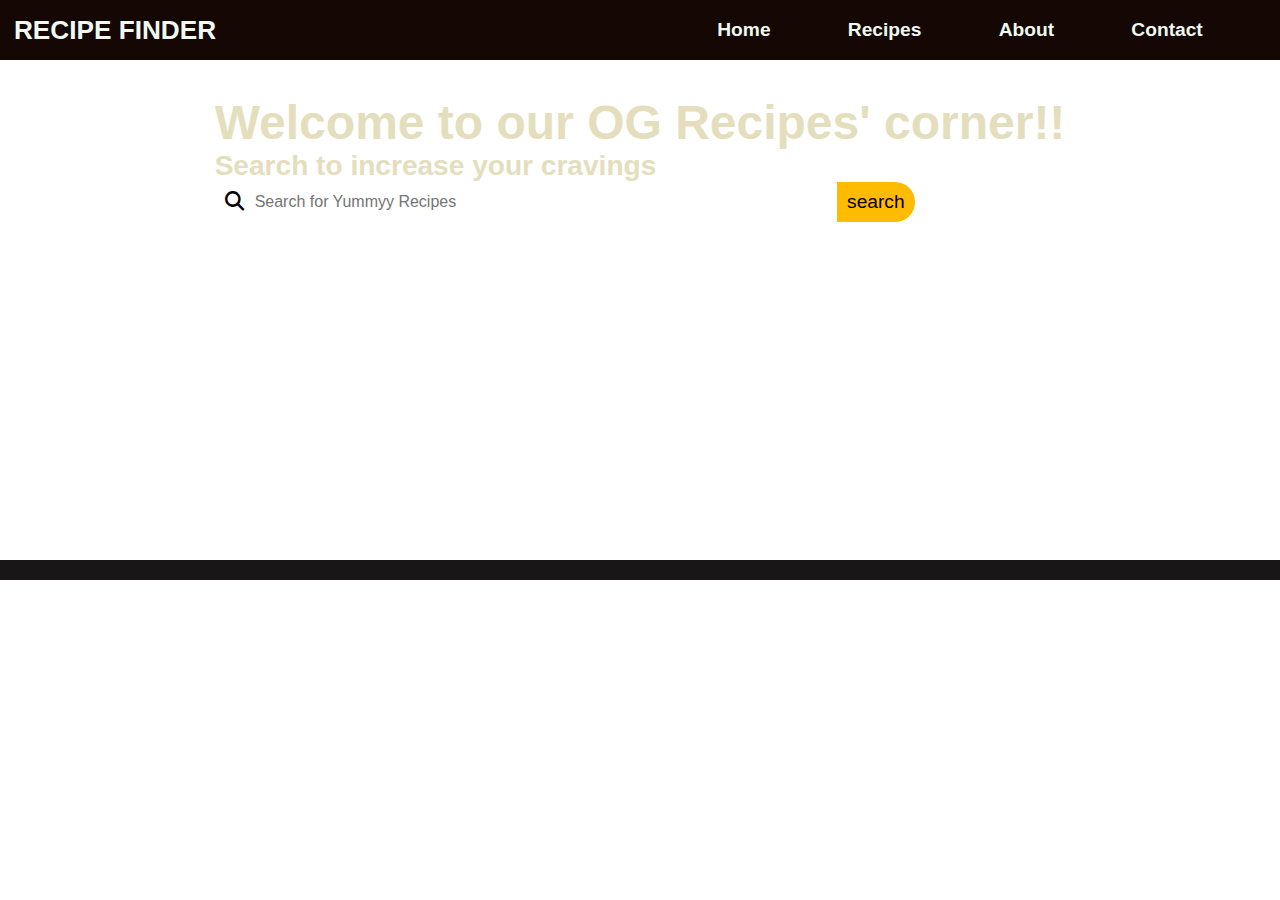
==== recipe.html @ e3face7f "grid created in css, api fetched with img in js" ====
<!DOCTYPE html>
<html lang="en">
<head>
    <meta charset="UTF-8">
    <meta name="viewport" content="width=device-width, initial-scale=1.0">
    <title>RECIPE</title>
    <link rel="stylesheet" href="recipe.css">
    <link rel="stylesheet" href="https://cdnjs.cloudflare.com/ajax/libs/font-awesome/6.5.2/css/all.min.css">
</head>
<body>
    <header>
        <div class="navbar">
            <div class="logo"><h3>RECIPE FINDER</h3></div>
                <div class="nav-list">
                    <li><a href="fhfh">Home</a></li>
                    <li><a href="ttt">Recipes</a></li>
                    <li><a href="tttt">About</a></li>
                    <li><a href="ryryr">Contact</a></li>
                </div>
        </div>
        <div class="hero">
            <div class="herosection">
                <h1>Welcome to our OG Recipes' corner!!</h1>      
                <h3>Search to increase your cravings</h2>
                    <div  id="searchbar" class="x">
                        <a href="project1.html"><div id="mag"><i class="fa-solid fa-magnifying-glass"></i></div></a>
                        <input type="text" placeholder="Search for Yummyy Recipes" id="searchinp">
                        <button type="submit" id="src-btn">search</button>
                    </div>
            </div>
        </div>
    </header>
    <main>
        <section>
            <div class="recipecontainer"></div>
        </section>
    </main>

     <script src="recipe.js"> </script>
</body>
</html>
---- recipe.css ----
*{
    margin: 0px;
    padding: 0px;
    font-family: sans-serif;

}
/* ..........navbar...........*/
.navbar{
    background-color: #140704;
    width: 100%;
    height: 60px;
    display: flex;
    justify-content: space-between;
    align-items: center;
    flex-wrap: nowrap;
}
.logo{
    height: 60px;
    width: 230px;
    color:#EFF9F0;
    font-size: 1.4rem;
    display: flex;
    justify-content: center;
    align-items: center;
}
a{
    color:#EFF9F0;
    text-decoration: none;
}
.nav-list{
    width: 50%;
    height: 60px;
    display: flex;
    justify-content: space-evenly;
    align-items: center;
    color:#EFF9F0;
    list-style: none;
    font-size: 1.2rem;
    font-weight: bold;
}

/* ..........hero...........*/
.hero{
    width:100% ;
    height: 500px;
    display: flex;
    justify-content: center;
    background-image: url(nav.jpg);
    background-size: cover;
    background-repeat: no-repeat;
    background-position: bottom;
    color: #E4DEBD;
} 
.herosection{
    padding-top: 35px;
    font-size: 1.5rem;
}
/* search*/

#searchbar{
    width: 700px;
    height: 40px;
    display: flex;
    background-color: white;
    border-radius: 30px;
}
#mag{
    width: 40px;
    height: 40px;
    color: black;
    font-size: 1.2rem;
    display: flex;
    align-items: center;
    justify-content: center;
    border-top-left-radius: 30px;
    border-bottom-left-radius: 30px;
    border: none;
}
#searchinp{
    width: 100%;
    border: none;
    font-size: 1rem;  
    outline: none;
    
      
}
#src-btn{
    width: 80px;
    height: 40px;
    color: black;
    font-size: 1.2rem;
    background-color: rgb(255, 187, 0);
    display: flex;
    align-items: center;
    justify-content: center;
    border-top-right-radius: 30px;
    border-bottom-right-radius: 30px;
    border: none;
    padding: 10px;
}
#searchbar:hover{
    border: 2px solid rgb(255, 187, 0);

}

.recipecontainer{
    display: grid;
    grid-template-columns : repeat(3, 1fr) ;
    grid-template-rows: repeat(auto, 1fr);
    height: auto;
    width: 100%;
    row-gap: 40px;
    column-gap: 44px;
    background-color: #191618;
    color : #E4DEBD;
    padding-top: 20px;
    justify-items: center;
    
}
.recipe{
    display: flex;
    flex-direction: column;
    background-color: #CC2936;
    border-radius: 5px;
    justify-content: center;
    align-items: center ;
    box-shadow: #140704;
    padding: 8px;
    margin: 10px;
}
.recipe img{
    height: 300px;
    width: auto;
}
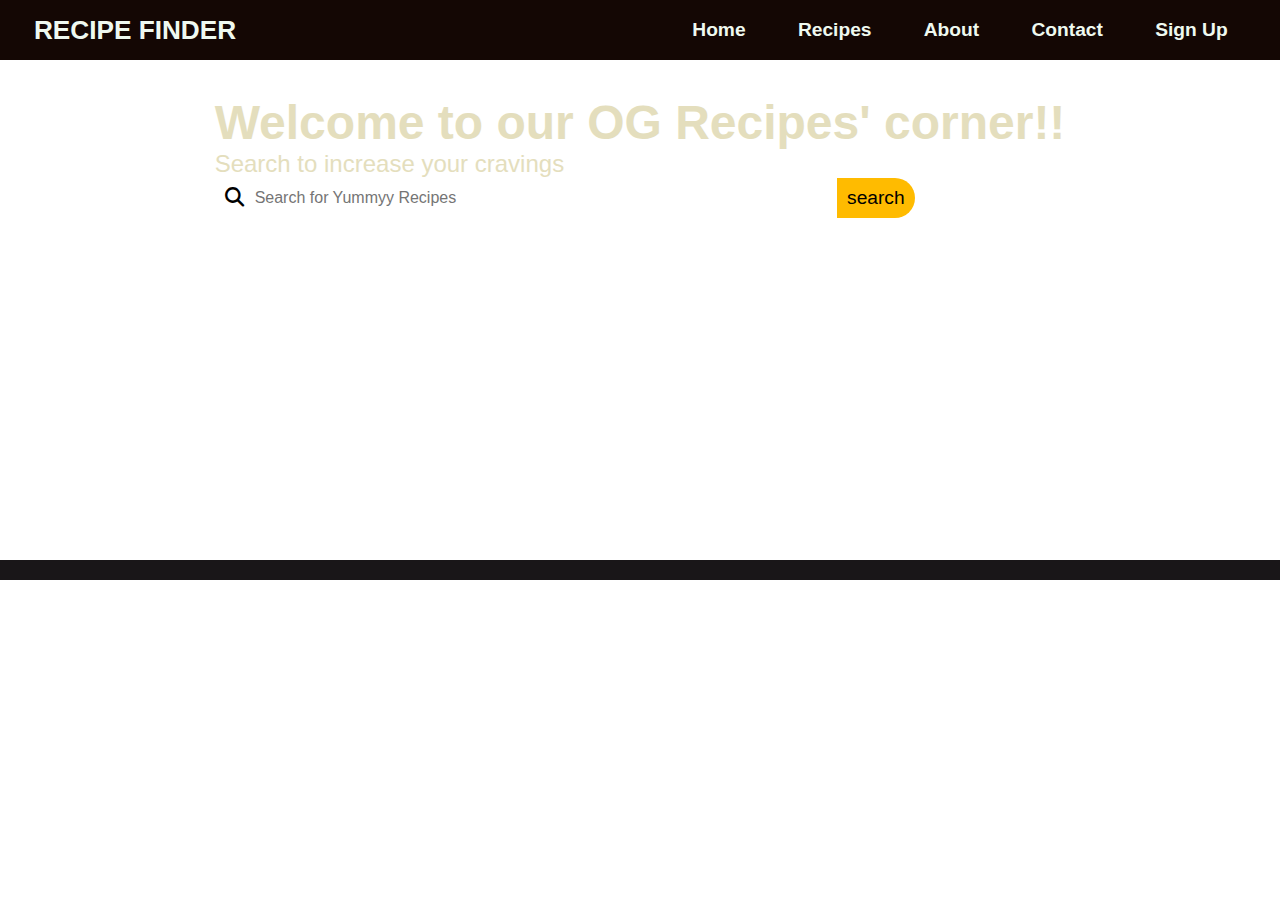
==== commit 795d23bf: "sidebar created, navbar is now responsive" ====
--- a/recipe.html
+++ b/recipe.html
@@ -10,18 +10,32 @@
 <body>
     <header>
         <div class="navbar">
-            <div class="logo"><h3>RECIPE FINDER</h3></div>
+            <div class="logo"><h3>RECIPE  FINDER</h3></div>
                 <div class="nav-list">
+                    <li class="mobilex"><a href="fhfh">Home</a></li>
+                    <li class="mobilex"><a href="ttt">Recipes</a></li>
+                    <li class="mobilex"><a href="tttt">About</a></li>
+                    <li class="mobilex"><a href="ryryr">Contact</a></li>
+                    <li class="mobilex"><a href="ryryr">Sign Up</a></li>
+                    <li id="sidebarbutton"><a href="#"><i class="fa-solid fa-bars"></i></a></li>
+ 
+
+                </div>
+                <div class="sidebar">
+                    <li id="sidebarclosebutton"><a href="#"><i class="fa-solid fa-xmark"></i></a></li>
                     <li><a href="fhfh">Home</a></li>
                     <li><a href="ttt">Recipes</a></li>
                     <li><a href="tttt">About</a></li>
                     <li><a href="ryryr">Contact</a></li>
+                    <li><a href="ryryr">Sign Up</a></li>
+        
                 </div>
         </div>
+      
         <div class="hero">
             <div class="herosection">
                 <h1>Welcome to our OG Recipes' corner!!</h1>      
-                <h3>Search to increase your cravings</h2>
+                <p>Search to increase your cravings</p>
                     <div  id="searchbar" class="x">
                         <a href="project1.html"><div id="mag"><i class="fa-solid fa-magnifying-glass"></i></div></a>
                         <input type="text" placeholder="Search for Yummyy Recipes" id="searchinp">
@@ -33,6 +47,10 @@
     <main>
         <section>
             <div class="recipecontainer"></div>
+            <div class="recipepopup">
+                <span><button class="recipeclosebtn"><i class="fa-solid fa-xmark"></i></button></span> 
+                <div class="recipedetail"></div>
+            </div>
         </section>
     </main>
 
--- a/recipe.css
+++ b/recipe.css
@@ -10,18 +10,19 @@
     width: 100%;
     height: 60px;
     display: flex;
-    justify-content: space-between;
-    align-items: center;
+    justify-content: flex-end;
     flex-wrap: nowrap;
 }
+
 .logo{
     height: 60px;
-    width: 230px;
+    width: 270px;
     color:#EFF9F0;
     font-size: 1.4rem;
     display: flex;
     justify-content: center;
     align-items: center;
+    margin-right: auto;
 }
 a{
     color:#EFF9F0;
@@ -39,6 +40,56 @@
     font-weight: bold;
 }
 
+.sidebar{
+    width: 200px;
+    height: 100vh;
+    display: none;
+    flex-direction: column;
+    justify-content: flex start;
+    align-items: center;
+    color:#EFF9F0;
+    font-size: 1.4rem;
+    background-color: #140704;
+    list-style: none;
+    font-weight: bold;
+    padding-top: 20px;
+    position: relative;
+    z-index: 999;
+    backdrop-filter: blur(0px);
+    box-shadow:  -1px 0px 5px #EFF9F0;
+    
+}
+.sidebar li{
+    height: 50px;
+}
+.sidebar a{
+    height: 100%;
+}
+#sidebarbutton{
+    font-size: larger;
+    margin-left: auto;
+    padding-right: 25px;
+}
+#sidebarclosebutton{
+    padding-left: 150px;
+    font-size: larger;
+}
+
+@media (min-width : 750px)  {
+    #sidebarbutton{
+        display: none;
+    }
+    }
+@media (max-width : 750px)  {
+    .mobilex{
+    display: none;
+            }
+        }
+@media (max-width : 400px)  {
+            .sidebar{
+                width: 100vw                               ;
+            }
+}
 /* ..........hero...........*/
 .hero{
     width:100% ;
@@ -105,14 +156,14 @@
 
 .recipecontainer{
     display: grid;
-    grid-template-columns : repeat(3, 1fr) ;
-    grid-template-rows: repeat(auto, 1fr);
+    grid-template-columns : repeat(auto-fit,minmax(350px,1fr)) ;
+    grid-template-rows: repeat(auto-fit, 1fr); 
     height: auto;
     width: 100%;
     row-gap: 40px;
     column-gap: 44px;
     background-color: #191618;
-    color : #E4DEBD;
+    color : black;
     padding-top: 20px;
     justify-items: center;
     
@@ -120,15 +171,44 @@
 .recipe{
     display: flex;
     flex-direction: column;
-    background-color: #CC2936;
-    border-radius: 5px;
+    background-color: #ECBA82;
+    border-radius: 8px;
     justify-content: center;
     align-items: center ;
     box-shadow: #140704;
-    padding: 8px;
+    padding: 12px 12px 8px 12px ;
     margin: 10px;
 }
 .recipe img{
     height: 300px;
     width: auto;
+}
+.recipe button {
+    width: 50%;
+    padding: 6px;
+    background-color: #CC2936;
+    outline: none;
+    color: white;
+}
+.recipepopup{
+    width: 40%;
+    height: auto;
+    display: none;
+    position: fixed;
+     top: 50%;
+    left: 50%; 
+    transform: translate(-50%,-50%);
+    background-color: #A288A6;
+    flex-direction: column;
+    padding: 5px;
+}
+.recipeclosebt{
+    height:50px;
+    width: 50px;
+}
+.recipedetail{
+    padding: 4px;
+}
+.recipedetail li{
+    list-style: none;
 }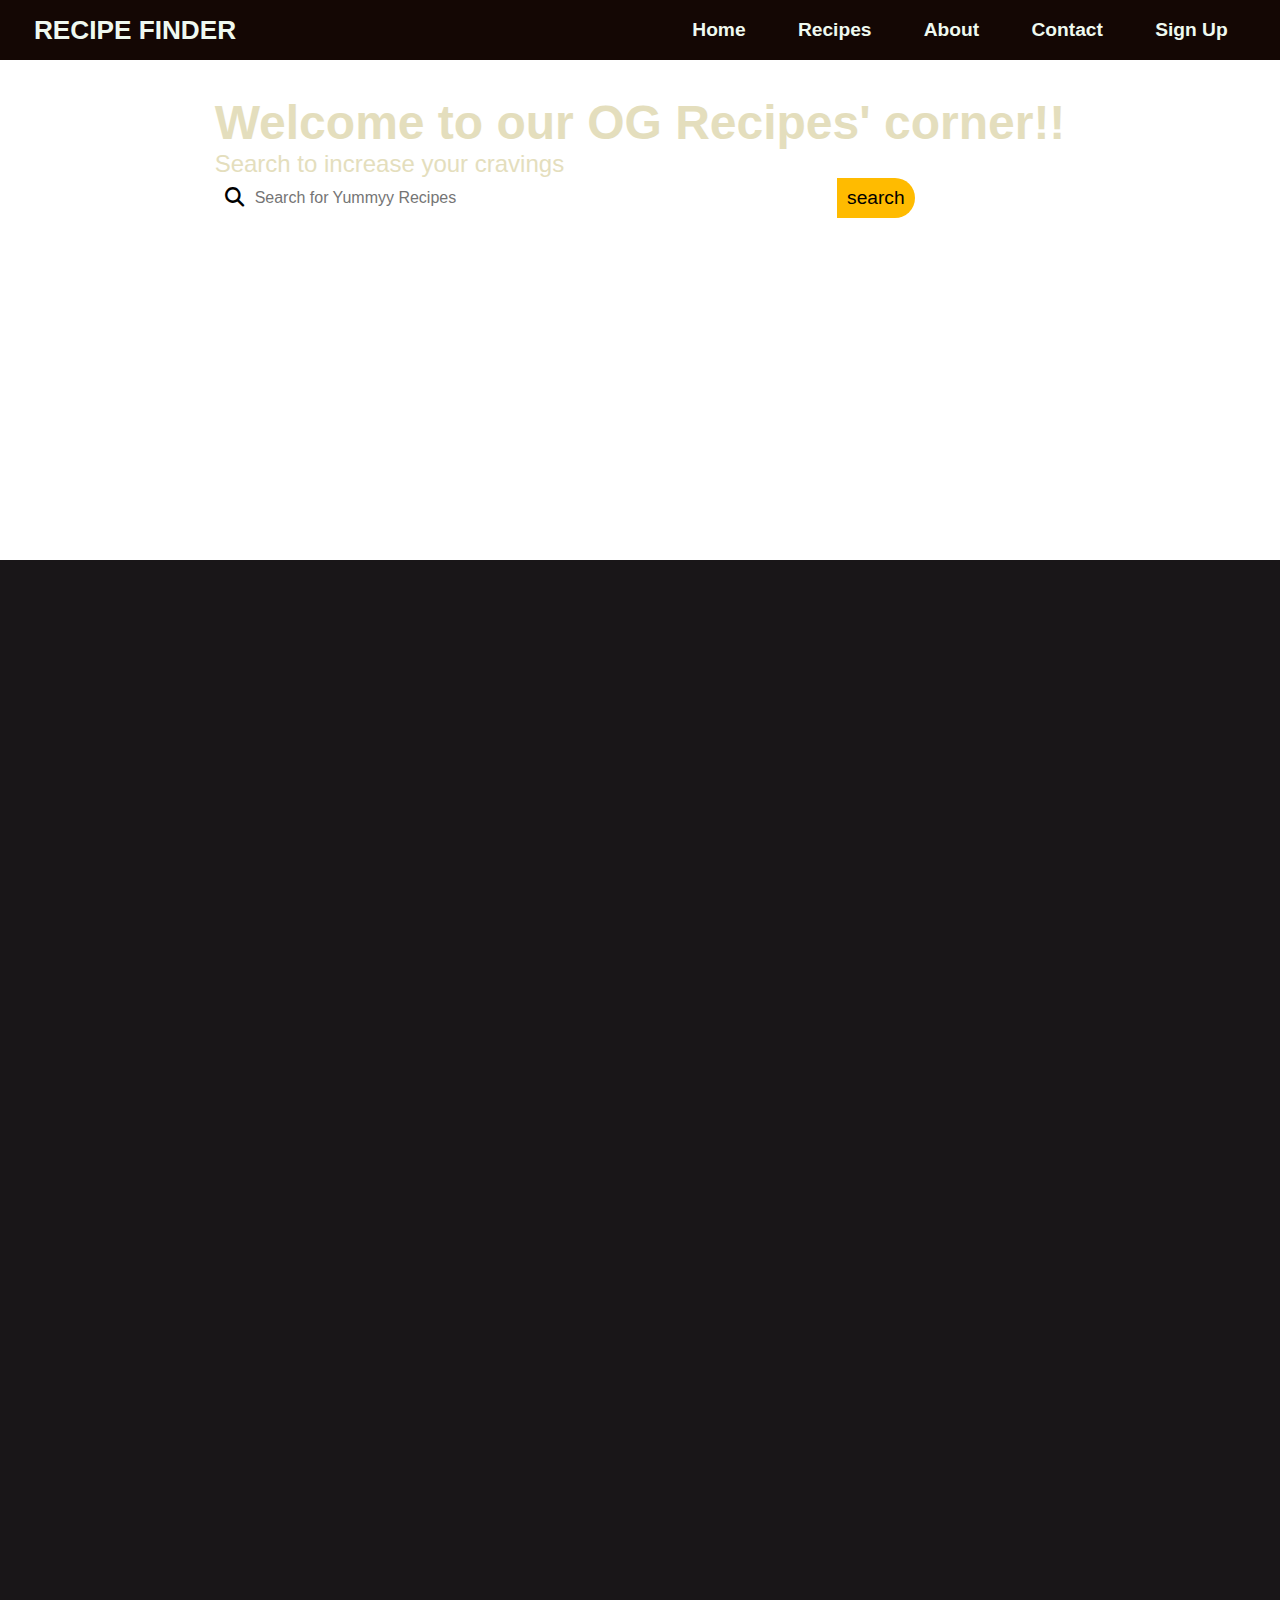
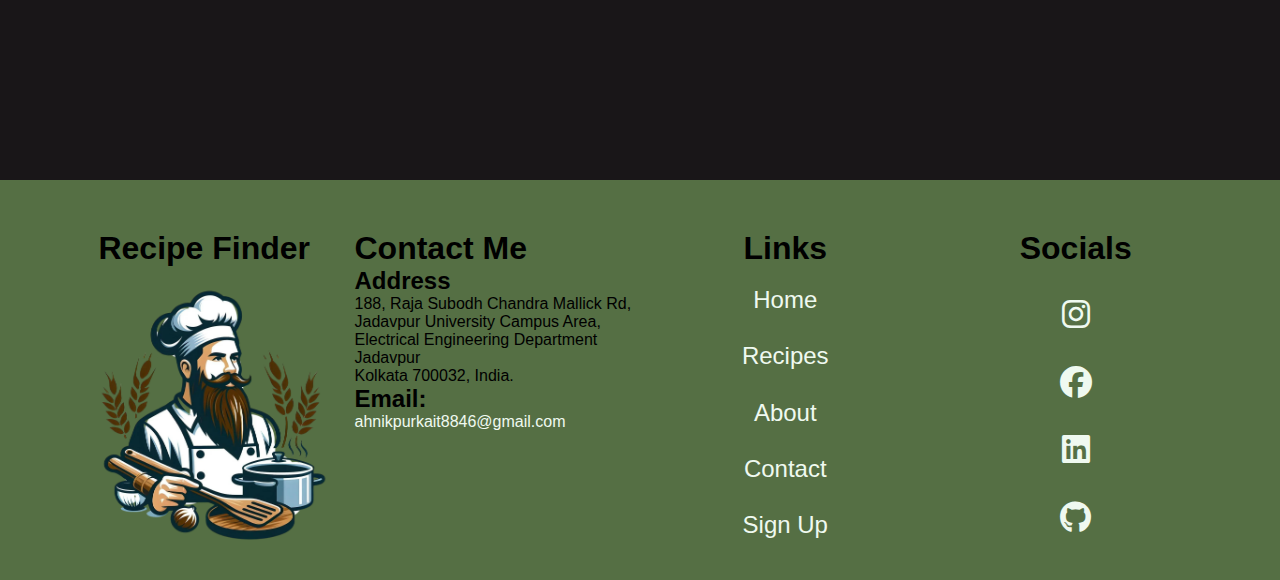
==== commit f05463e3: "footer created, not complete though" ====
--- a/recipe.html
+++ b/recipe.html
@@ -52,7 +52,45 @@
                 <div class="recipedetail"></div>
             </div>
         </section>
+        
     </main>
+    <footer>
+        <div class="footergrid">
+            <div class="extra">
+                <h1>Recipe Finder</h1>
+                <div class="cheffooter"></div>
+            </div>
+            <div class="contactaddress">
+                <h1>Contact Me</h1>
+                <h2>Address</h2>
+                <p>188, Raja Subodh Chandra Mallick Rd, 
+                    <br>Jadavpur University Campus Area,
+                    <br>Electrical Engineering Department 
+                    <br>Jadavpur 
+                    <br>Kolkata 700032, India.
+                </p>
+                <h2>Email:</h2>
+                <a href="yfy">ahnikpurkait8846@gmail.com</a>
+                
+            </div>
+            <div class="navbarlinks">
+                <h1>Links</h1>
+                <li><a href="fhfh">Home</a></li>
+                <li><a href="ttt">Recipes</a></li>
+                <li><a href="tttt">About</a></li>
+                <li><a href="ryryr">Contact</a></li>
+                <li><a href="ryryr">Sign Up</a></li>
+            </div>
+            <div class="socials">
+                <h1>Socials</h1>
+                <li ><a href="fhfh"><i class="fa-brands fa-instagram"></i></a></li>
+                <li ><a href="ttt"><i class="fa-brands fa-facebook"></i></a></li>
+                <li ><a href="tttt"><i class="fa-brands fa-linkedin"></i></a></li>
+                <li ><a href="ryryr"><i class="fa-brands fa-github"></i></a></li>
+            </div>
+            
+        </div>
+    </footer>
 
      <script src="recipe.js"> </script>
 </body>
--- a/recipe.css
+++ b/recipe.css
@@ -158,7 +158,7 @@
     display: grid;
     grid-template-columns : repeat(auto-fit,minmax(350px,1fr)) ;
     grid-template-rows: repeat(auto-fit, 1fr); 
-    height: auto;
+    height: 1200px;
     width: 100%;
     row-gap: 40px;
     column-gap: 44px;
@@ -211,4 +211,61 @@
 }
 .recipedetail li{
     list-style: none;
+}
+
+/* footer */
+
+footer{
+    background-color: #556F44;
+    height: 400px;
+    width: 100%;
+    display: flex;
+    justify-content: center;
+    align-items: center;
+}
+.footergrid{
+    height: 300px;
+    width: 90%;
+    background-color: #556F44;
+    display: grid;
+    grid-template-columns:  repeat(4,1fr);
+    gap: 10px;
+}
+.footergrid div{
+    background-color: #556F44;
+    /* border: 2px solid black; */
+}
+.socials{
+    text-align: center;
+    display: grid;
+    grid-template-rows: repeat(5,1fr);
+}
+.socials li{
+    font-size: 2rem;
+    list-style: none;
+}
+.navbarlinks{
+    text-align: center;
+    display: grid;
+    grid-template-rows: repeat(6,1fr);
+}
+.navbarlinks li{
+    font-size: 1.5rem;
+    list-style: none;
+}.contactaddress{
+    
+    display: flex;
+    flex-direction: column;
+   
+}
+.cheffooter{
+    width: 100%;
+    height: 300px;
+    background-image: url(cheffooter.png);
+    background-size: cover;
+    background-repeat: no-repeat;
+    
+}
+.extra{
+    text-align: center;
 }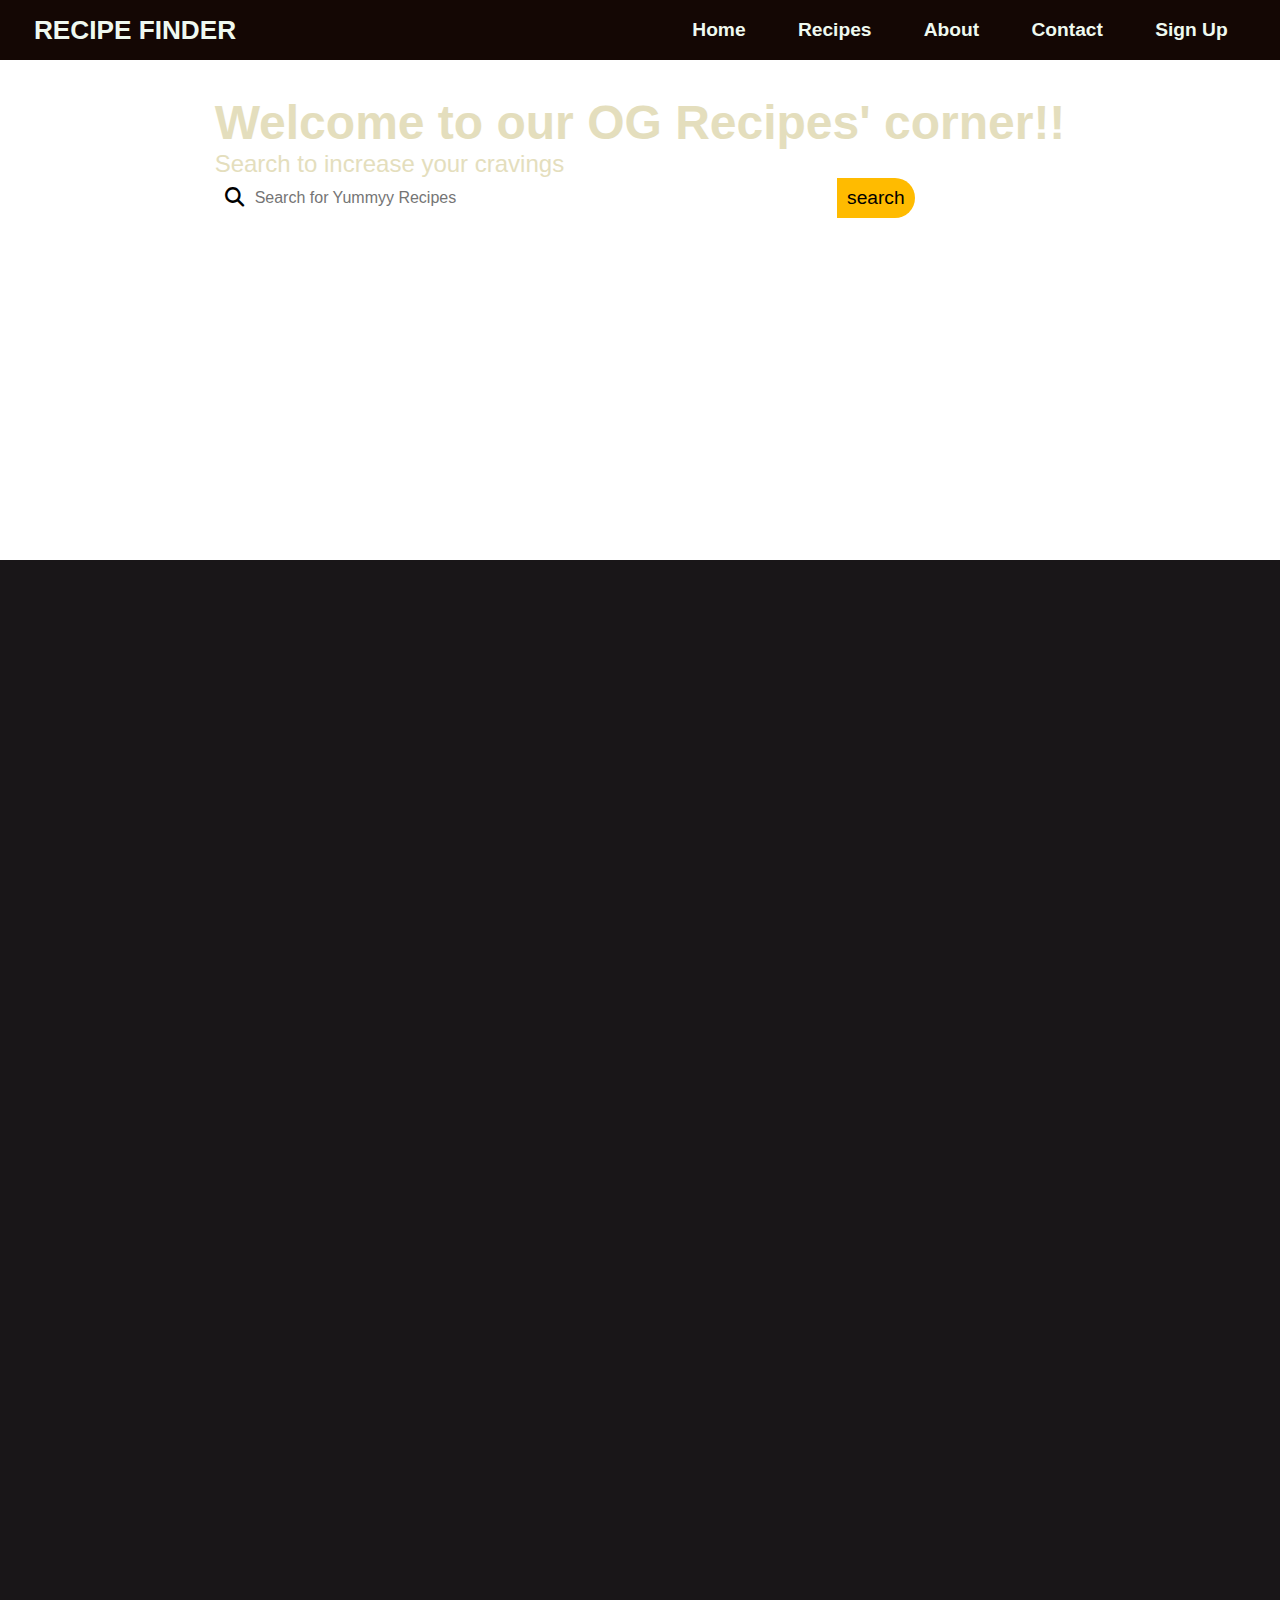
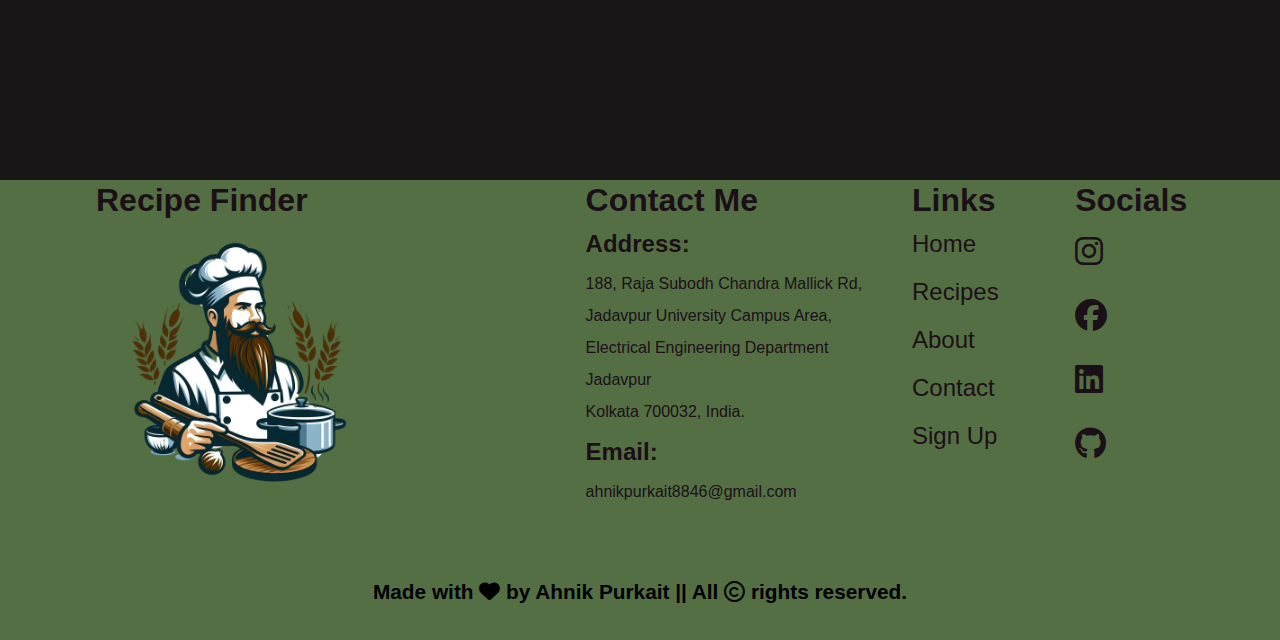
==== commit 2c8576bd: "footer updated, responsive now" ====
--- a/recipe.html
+++ b/recipe.html
@@ -60,9 +60,10 @@
                 <h1>Recipe Finder</h1>
                 <div class="cheffooter"></div>
             </div>
+            
             <div class="contactaddress">
                 <h1>Contact Me</h1>
-                <h2>Address</h2>
+                <h2>Address:</h2>
                 <p>188, Raja Subodh Chandra Mallick Rd, 
                     <br>Jadavpur University Campus Area,
                     <br>Electrical Engineering Department 
@@ -81,15 +82,18 @@
                 <li><a href="ryryr">Contact</a></li>
                 <li><a href="ryryr">Sign Up</a></li>
             </div>
-            <div class="socials">
+            <div class="social">
                 <h1>Socials</h1>
+                <div class="socials">
                 <li ><a href="fhfh"><i class="fa-brands fa-instagram"></i></a></li>
                 <li ><a href="ttt"><i class="fa-brands fa-facebook"></i></a></li>
                 <li ><a href="tttt"><i class="fa-brands fa-linkedin"></i></a></li>
                 <li ><a href="ryryr"><i class="fa-brands fa-github"></i></a></li>
             </div>
+            </div>
             
         </div>
+        <div class="credits">Made with  <i class="fa-solid fa-heart"></i> by Ahnik Purkait || All <i class="fa-regular fa-copyright"></i> rights reserved.</div>
     </footer>
 
      <script src="recipe.js"> </script>
--- a/recipe.css
+++ b/recipe.css
@@ -79,12 +79,16 @@
     #sidebarbutton{
         display: none;
     }
+    
     }
 @media (max-width : 750px)  {
     .mobilex{
     display: none;
             }
+                
         }
+
+       
 @media (max-width : 400px)  {
             .sidebar{
                 width: 100vw                               ;
@@ -217,55 +221,139 @@
 
 footer{
     background-color: #556F44;
-    height: 400px;
+    height: auto;
     width: 100%;
-    display: flex;
-    justify-content: center;
-    align-items: center;
-}
-.footergrid{
-    height: 300px;
-    width: 90%;
-    background-color: #556F44;
-    display: grid;
-    grid-template-columns:  repeat(4,1fr);
-    gap: 10px;
+    display: flex;flex-direction: column;
+    justify-content: space-around;
+    align-items: center;
+}
+.credits{
+    height: 60px;
+    font-weight: bolder;
+    font-size: 1.3rem;
+    text-align: center;
 }
 .footergrid div{
     background-color: #556F44;
+    color: #1C1018;
     /* border: 2px solid black; */
 }
-.socials{
-    text-align: center;
-    display: grid;
-    grid-template-rows: repeat(5,1fr);
-}
+
 .socials li{
     font-size: 2rem;
     list-style: none;
+    line-height: 4rem;
 }
 .navbarlinks{
-    text-align: center;
-    display: grid;
-    grid-template-rows: repeat(6,1fr);
+    /* padding-right:25% ; */
+
+    display: flex;
+    flex-direction: column;
+    align-items: left;
 }
 .navbarlinks li{
     font-size: 1.5rem;
     list-style: none;
-}.contactaddress{
-    
-    display: flex;
-    flex-direction: column;
-   
+    line-height: 3rem;
+    
+}
+.footergrid a{
+   color: #1C1018;
+}
+.contactaddress{
+    
+    display: flex;
+   flex-direction: column;
+   line-height: 2rem;
+    /* padding-left: 10px; */
+}
+.contactaddress h2{
+    line-height: 3rem;
 }
 .cheffooter{
-    width: 100%;
-    height: 300px;
+    width: 18rem;
+    height:18rem;
     background-image: url(cheffooter.png);
     background-size: cover;
     background-repeat: no-repeat;
     
+    
 }
 .extra{
-    text-align: center;
+
+    
+    display: grid;
+    grid-template-rows: 1fr 9fr;
+    justify-content: left;
+    /* position: relative;
+    z-index: 900; */
+}
+footer h1{
+    line-height: 2.5rem;
+}
+.social h1{
+    text-align: left;
+}
+@media (min-width : 750px)  {
+    #sidebarbutton{
+        display: none;
+    }
+    .footergrid{
+        height: 100%;
+        width:85%;
+        background-color: #556F44;
+        display: grid;
+        grid-template-columns:  45% 30% 15% 15%;
+        
+       
+    }
+    .socials{
+    
+        display: flex;
+        flex-direction: column;
+        
+        /* padding-right:80%; */
+    
+    }
+    }
+@media  (min-width :540px) and (max-width : 750px)   {
+    .footergrid{
+        height: 100%;
+         width:85%;
+        background-color: #556F44;
+        display: grid;
+        grid-template-columns:  repeat(2,1fr) ;
+        grid-template-rows: repeat(2,1fr);
+        
+    }    
+    .socials{
+    
+        display: flex;
+        flex-direction: column;
+        
+        /* padding-right:80%; */
+    
+    }
+}
+@media (max-width : 540px)  {
+    .footergrid{
+        height: 100%;
+         width:85%;
+        background-color: #556F44;
+        display: grid;
+        justify-content: center;
+        grid-template-rows: 1fr 1fr 1fr .5fr;
+        
+       
+    }    
+    .socials{
+    
+        display: flex;
+        justify-content: space-between;
+        
+        
+        /* padding-right:80%; */
+    
+    }
+    
 }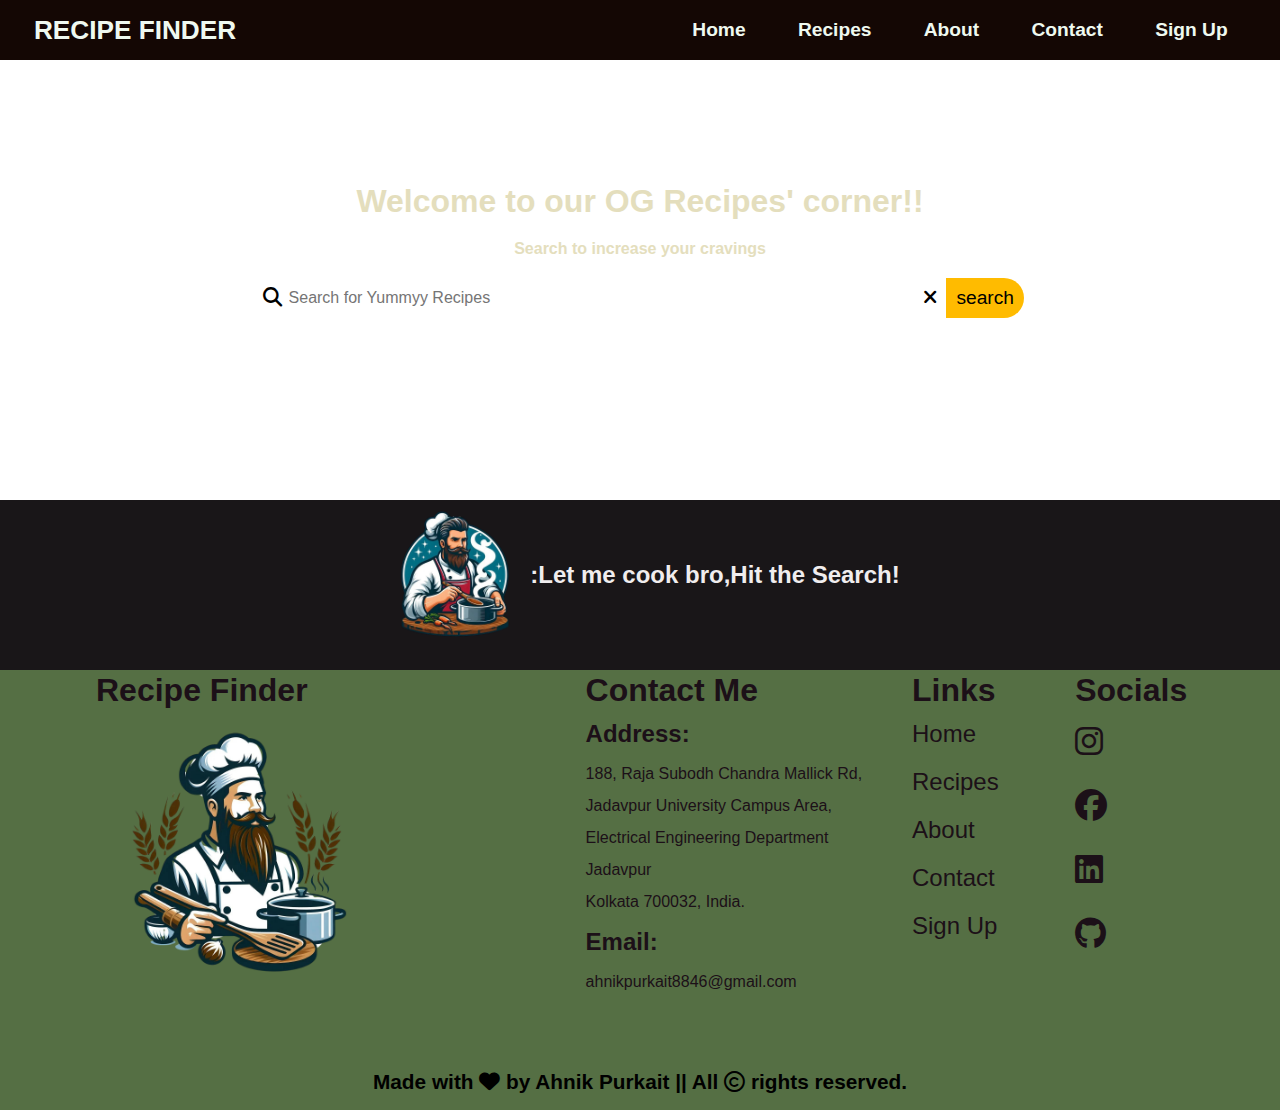
==== commit 6a6a79a3: "searchbar and search related options updated" ====
--- a/recipe.html
+++ b/recipe.html
@@ -18,8 +18,6 @@
                     <li class="mobilex"><a href="ryryr">Contact</a></li>
                     <li class="mobilex"><a href="ryryr">Sign Up</a></li>
                     <li id="sidebarbutton"><a href="#"><i class="fa-solid fa-bars"></i></a></li>
- 
-
                 </div>
                 <div class="sidebar">
                     <li id="sidebarclosebutton"><a href="#"><i class="fa-solid fa-xmark"></i></a></li>
@@ -37,8 +35,10 @@
                 <h1>Welcome to our OG Recipes' corner!!</h1>      
                 <p>Search to increase your cravings</p>
                     <div  id="searchbar" class="x">
-                        <a href="project1.html"><div id="mag"><i class="fa-solid fa-magnifying-glass"></i></div></a>
+                        <button id="mag" class="src-iconss" ><i class="fa-solid fa-magnifying-glass"></i></button>
                         <input type="text" placeholder="Search for Yummyy Recipes" id="searchinp">
+                        <button id="mag" class="src-empty-btn"><i class="fa-solid fa-xmark"></i></button>
+
                         <button type="submit" id="src-btn">search</button>
                     </div>
             </div>
@@ -46,7 +46,21 @@
     </header>
     <main>
         <section>
-            <div class="recipecontainer"></div>
+            <div class="recipemainbox">
+               
+                <div class="main-loader">
+                    <div class="loader"></div>
+                    <h2 >Just a sec bro, Almost there</h2>
+                    <div class="chefaftersearch"></div>
+                </div>
+
+                <div id="abcd">
+                    <div id="chefbeforesearch"></div>
+                    <h2>:Let me cook bro,Hit the Search!</h2>
+                
+                </div>
+                <div class="recipecontainer"></div>
+            </div>
             <div class="recipepopup">
                 <span><button class="recipeclosebtn"><i class="fa-solid fa-xmark"></i></button></span> 
                 <div class="recipedetail"></div>
--- a/recipe.css
+++ b/recipe.css
@@ -12,6 +12,9 @@
     display: flex;
     justify-content: flex-end;
     flex-wrap: nowrap;
+    position: fixed;
+    left: 0px;
+    
 }
 
 .logo{
@@ -79,12 +82,17 @@
     #sidebarbutton{
         display: none;
     }
-    
+    .navbar{
+        position: fixed;
+    }
     }
 @media (max-width : 750px)  {
     .mobilex{
     display: none;
             }
+            .navbar{
+                position: fixed;
+            }        
                 
         }
 
@@ -93,6 +101,9 @@
             .sidebar{
                 width: 100vw                               ;
             }
+            .navbar{
+                position: fixed;         
+            }
 }
 /* ..........hero...........*/
 .hero{
@@ -102,20 +113,29 @@
     justify-content: center;
     background-image: url(nav.jpg);
     background-size: cover;
+    
     background-repeat: no-repeat;
     background-position: bottom;
     color: #E4DEBD;
 } 
 .herosection{
-    padding-top: 35px;
-    font-size: 1.5rem;
+    width: 100%;
+    display: flex;
+    justify-content: center;
+    align-items: center;
+    flex-direction: column;
+    font-weight: 900;
+    
+    gap: 20px;
+    text-align: center;
 }
 /* search*/
 
 #searchbar{
-    width: 700px;
+    width: 60%;
     height: 40px;
     display: flex;
+    justify-content: center;
     background-color: white;
     border-radius: 30px;
 }
@@ -130,6 +150,7 @@
     border-top-left-radius: 30px;
     border-bottom-left-radius: 30px;
     border: none;
+    background-color: white;
 }
 #searchinp{
     width: 100%;
@@ -157,12 +178,61 @@
     border: 2px solid rgb(255, 187, 0);
 
 }
-
+/* recipe-section*/
+
+
+.main-loader{
+    width: 100%;
+    height: auto;
+    display: none;
+    align-items: center;
+    gap: 10px;
+    justify-content: center;
+    background-color:#191618 ;
+    color: #F0EDEE;
+    
+}
+.loader{
+    height: 30px;
+    width: 30px;
+    border: 6px solid blue;
+    border-bottom: 6px solid red;
+    border-radius: 50%;
+    animation: h .7s ease-in 4ms infinite normal;
+}
+@keyframes h{
+    from{rotate: 0deg;}
+    to{rotate: 360deg;}
+}
+#abcd{
+    display: flex;
+    justify-content: center;
+    align-items: center;
+    line-height: 2rem;
+}
+#chefbeforesearch{
+    height: 150px;
+    width: 150px;
+    background-image: url(chefbeforesearch.png);
+    background-size: cover;
+}
+.chefaftersearch{
+    height: 100px;
+    width: 100px;
+    background-image: url(chefaftersearch.png);
+    background-size: cover;
+}
+
+.recipemainbox{
+    background-color:#191618;
+    color: #F0EDEE;
+    text-align: center;
+}
 .recipecontainer{
-    display: grid;
+    display: grid; 
     grid-template-columns : repeat(auto-fit,minmax(350px,1fr)) ;
     grid-template-rows: repeat(auto-fit, 1fr); 
-    height: 1200px;
+    height: auto;
     width: 100%;
     row-gap: 40px;
     column-gap: 44px;
@@ -226,9 +296,11 @@
     display: flex;flex-direction: column;
     justify-content: space-around;
     align-items: center;
+    position: static;
+    bottom: 0px;
 }
 .credits{
-    height: 60px;
+    height: 40px;
     font-weight: bolder;
     font-size: 1.3rem;
     text-align: center;
@@ -294,10 +366,11 @@
 .social h1{
     text-align: left;
 }
+
+/* footer responsive*/
+
 @media (min-width : 750px)  {
-    #sidebarbutton{
-        display: none;
-    }
+    
     .footergrid{
         height: 100%;
         width:85%;
@@ -306,13 +379,13 @@
         grid-template-columns:  45% 30% 15% 15%;
         
        
-    }
+    } 
     .socials{
     
         display: flex;
         flex-direction: column;
         
-        /* padding-right:80%; */
+        padding-right:80%;
     
     }
     }
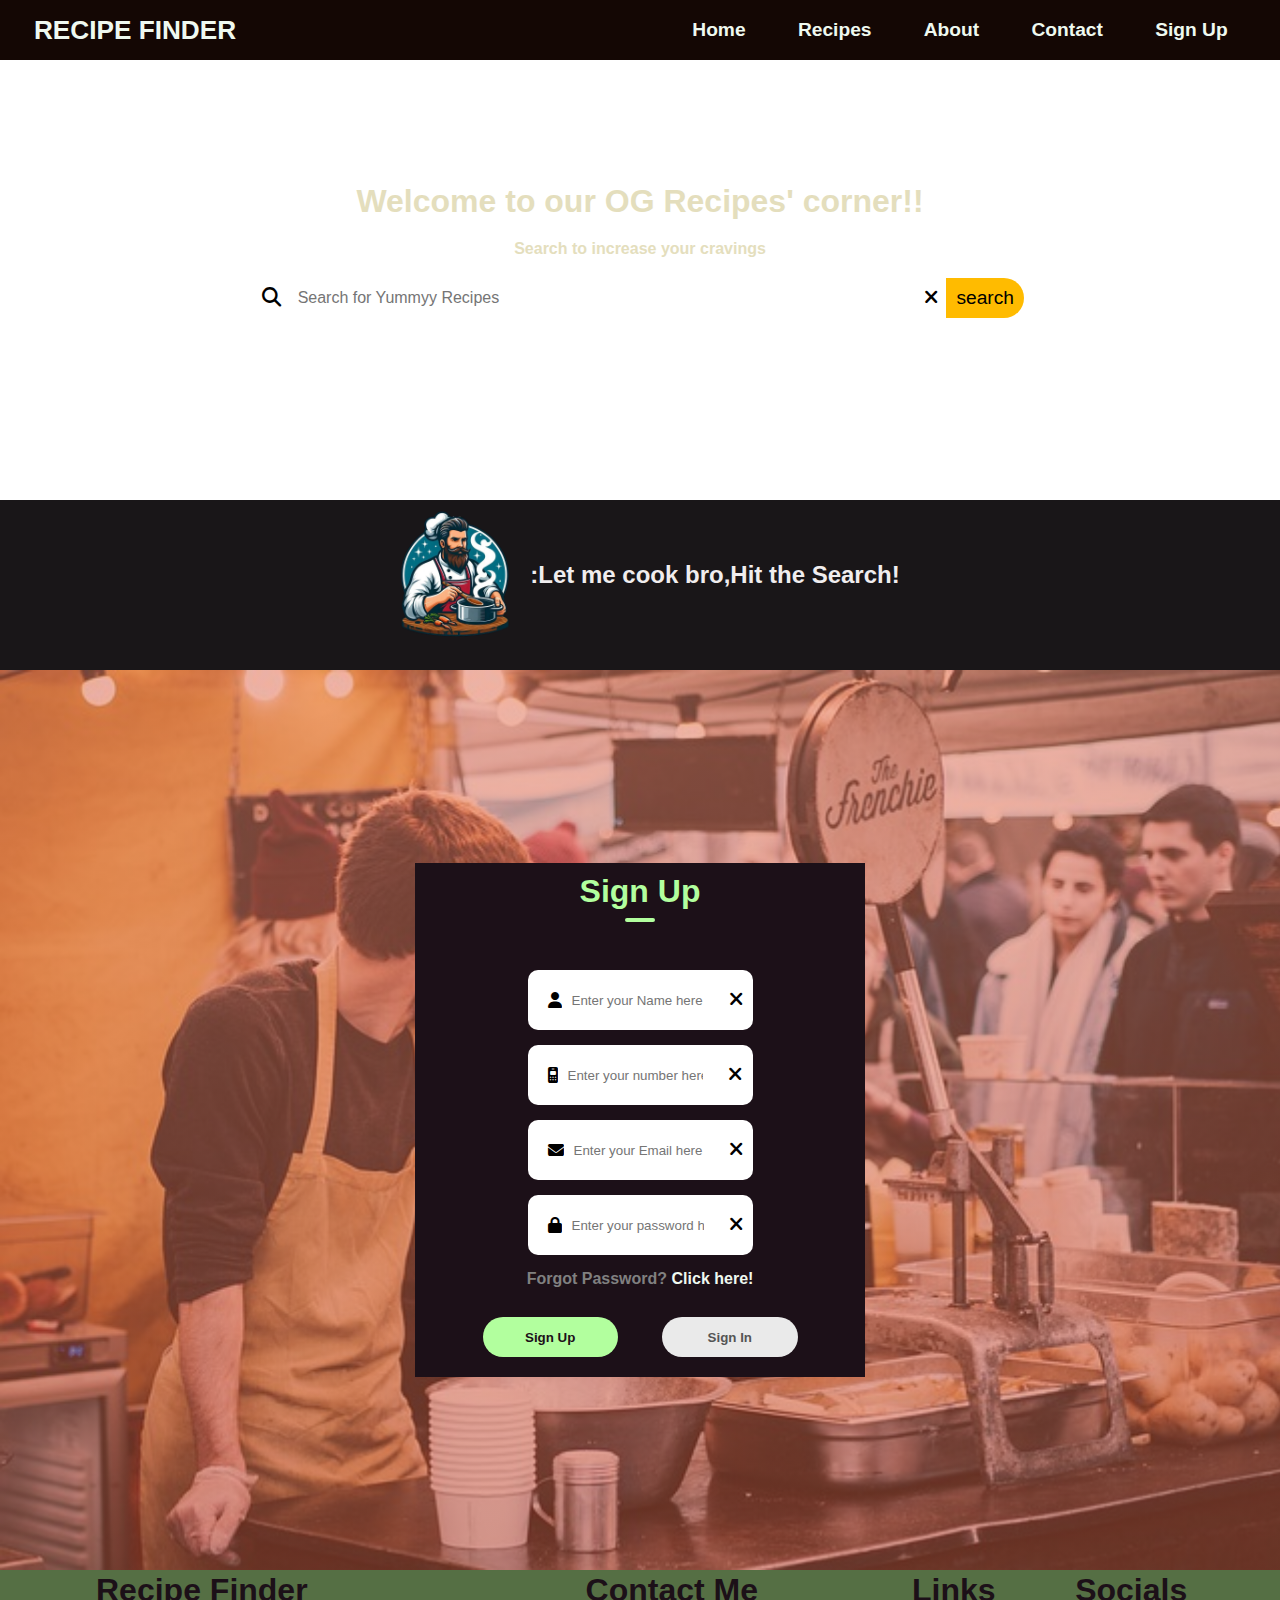
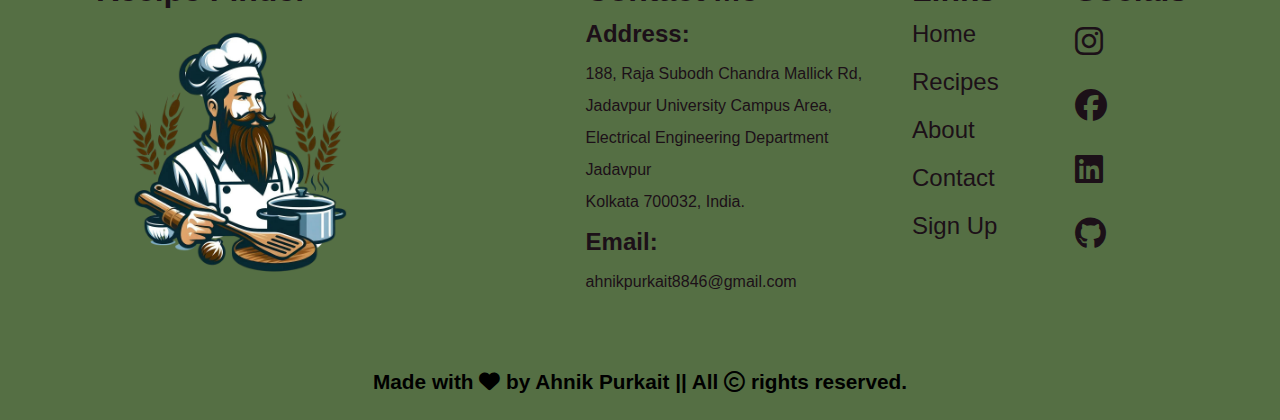
==== commit 6fe77185: "sign up section created, maybe a little update late" ====
--- a/recipe.html
+++ b/recipe.html
@@ -16,7 +16,7 @@
                     <li class="mobilex"><a href="ttt">Recipes</a></li>
                     <li class="mobilex"><a href="tttt">About</a></li>
                     <li class="mobilex"><a href="ryryr">Contact</a></li>
-                    <li class="mobilex"><a href="ryryr">Sign Up</a></li>
+                    <li class="mobilex"><a href="#signup">Sign Up</a></li>
                     <li id="sidebarbutton"><a href="#"><i class="fa-solid fa-bars"></i></a></li>
                 </div>
                 <div class="sidebar">
@@ -66,8 +66,47 @@
                 <div class="recipedetail"></div>
             </div>
         </section>
+    </main>
+        <section id="signup">
+            <div class="formbox">
+                <h1 id="title">Sign Up</h1>
+               <form id="grdgdgbd">
+                    <div class="inputgroup">
+                        <div class="inputfield" id="namefield">                         
+                            <i class="fa-solid fa-user"></i>
+                            <input type="text", placeholder="Enter your Name here",  class="signinp">
+                        <button class="sign-empty-btn mag"><i class="fa-solid fa-xmark"></i></button>
+
+                        </div>
+                        <div class="inputfield" id="phonefield">
+                            <i class="fa-solid fa-mobile-retro"></i>
+                            <input type="text", placeholder="Enter your number here",  class="signinp">
+                        <button class="sign-empty-btn mag"><i class="fa-solid fa-xmark"></i></button>
+
+                        </div>
+                        <div class="inputfield">
+                            <i class="fa-solid fa-envelope"></i>
+                            <input type="email", placeholder="Enter your Email here",  class="signinp">
+                        <button class="sign-empty-btn mag"><i class="fa-solid fa-xmark"></i></button>
+                            
+                        </div>
+                        <div class="inputfield">
+                            <i class="fa-solid fa-lock"></i>
+                            <input type="password", placeholder="Enter your password here", class="signinp">
+                        <button class="sign-empty-btn mag"><i class="fa-solid fa-xmark"></i></button>
+
+                        </div>
+                        <p>Forgot Password? <a href="#">Click here!</a></p>
+                    </div>
+                    <div class="btn-field">
+                        <button type="button" id="signupbtn">Sign Up</button>
+                        <button type="button" id="signinbtn" class="disable">Sign In</button>
+                    </div>
+                </form>
+            </div>
+        </section>
         
-    </main>
+    
     <footer>
         <div class="footergrid">
             <div class="extra">
--- a/recipe.css
+++ b/recipe.css
@@ -14,7 +14,7 @@
     flex-wrap: nowrap;
     position: fixed;
     left: 0px;
-    
+    z-index: 999;
 }
 
 .logo{
@@ -266,7 +266,8 @@
 }
 .recipepopup{
     width: 40%;
-    height: auto;
+    max-height: 50%;
+    overflow: scroll;
     display: none;
     position: fixed;
      top: 50%;
@@ -300,7 +301,7 @@
     bottom: 0px;
 }
 .credits{
-    height: 40px;
+    height: 50px;
     font-weight: bolder;
     font-size: 1.3rem;
     text-align: center;
@@ -429,4 +430,112 @@
     
     }
     
+}
+#signup{
+    width: 100%;
+    height: 100vh;
+    background-image:linear-gradient(rgb(228, 109, 79,.5),rgb(204, 72, 39,.5)), url(signup.jpg);
+    background-size: cover;
+}
+.formbox{
+    background-color: #1C1018;
+    width: 90%;
+    max-width: 450px;
+    position: relative;
+    top: 50%;
+    left: 50%;
+    transform: translate(-50%,-50%);
+    text-align: center;
+    
+}
+.formbox h1{
+    font-size: 2rem;
+    padding-top: 10px;
+    margin-bottom: 60px;
+    color: #B2FF9E;
+    position: relative;
+}
+.formbox h1::after{
+    content: '';
+    width: 30px;
+    height: 4px;
+    border-radius: 3px;
+    background-color: #B2FF9E;
+    position: absolute;
+    left: 50%;
+    bottom: -12px;
+    transform: translate(-50%);
+}
+.inputfield{
+    /* width: 70%; */
+    display: flex;
+    justify-content: center;
+    background: white;
+    align-items: center;
+    margin: 15px;
+    padding: 10px;
+    align-items: center;
+    max-height: 65px;
+    margin-left: 25%;
+    margin-right: 25%;
+    border-radius: 10px;
+    max-height: 65px;
+    transition: max-height .5s;
+    overflow: hidden;
+}
+input{
+    width: 95%;                                  
+    outline: 0px;
+    border: 0px;
+    padding: 10px;
+}
+.inputfield i{
+    margin-left: 10px;
+}
+.btn-field{
+    
+    display: flex;
+    justify-content: space-between;
+    margin-left: 15%;
+    margin-top: 29px;
+    margin-bottom: 20%;
+    margin-right:15% ;
+    align-items: flex-start;
+}
+.btn-field button{
+    flex-basis: 43%;
+    height: 40px;
+    background:#B2FF9E ;
+    color: #1C1018;
+    border-radius: 20px;
+    border: 0;
+    outline: 0;
+    cursor: pointer;
+    transition: background 1s;
+    margin-bottom: 20px;
+    font-weight: bolder;
+}
+.btn-field button.disable{
+    background: #eaeaea;
+    color: #555;
+}
+.formbox p{
+    color: #808080;  
+    font-weight: bolder;
+}
+.sign-empty-btn{
+    padding-left: 5px;
+}
+.mag{
+    width: 40px;
+    height: 40px;
+    color: black;
+    font-size: 1.2rem;
+    display: flex;
+    align-items: center;
+    justify-content: center;
+    border-top-left-radius: 30px;
+    border-bottom-left-radius: 30px;
+    border: none;
+    background-color: white;
 }